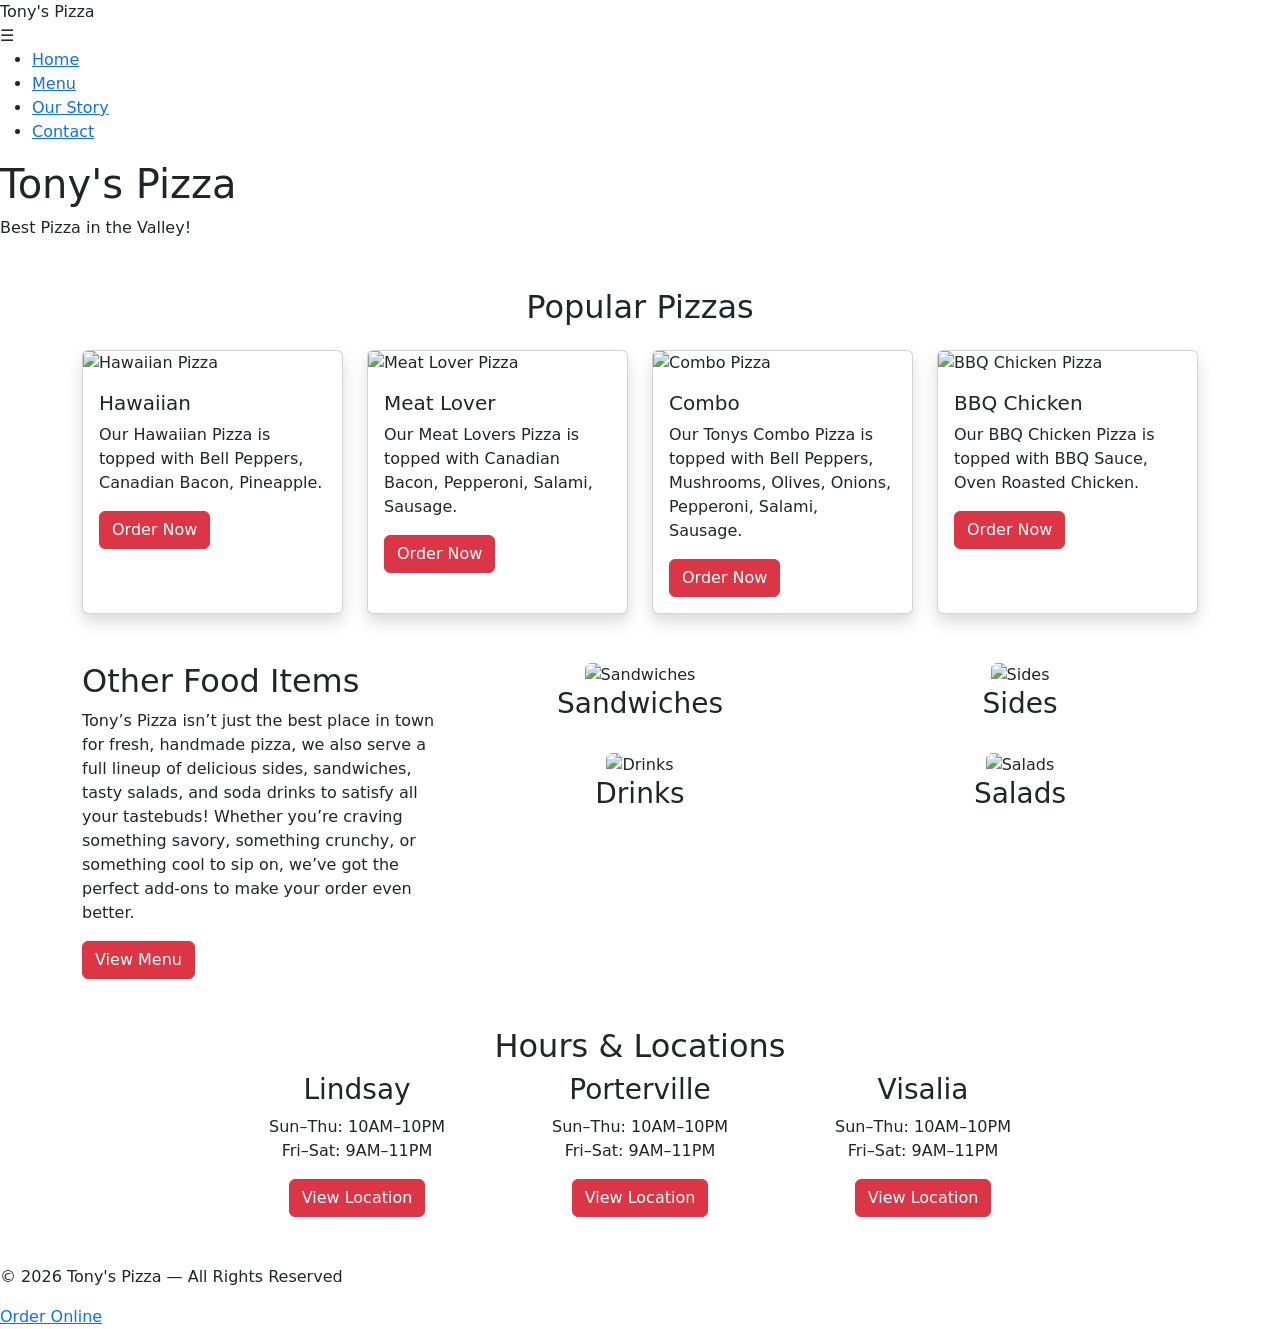
==== index.html @ 5bdddbd4 "Update index.html remove map" ====
<!DOCTYPE html>
<html lang="en">
<head>
  <link rel="preconnect" href="https://fonts.googleapis.com">
<link rel="preconnect" href="https://fonts.gstatic.com" crossorigin>
<link href="https://fonts.googleapis.com/css2?family=Indie+Flower&family=Lacquer&display=swap" rel="stylesheet">
    <meta charset="UTF-8">
    <meta http-equiv="X-UA-Compatible" content="IE=edge">
    <meta name="viewport" content="width=device-width, initial-scale=1.0">
    <link rel="stylesheet" href="style.css">
  <title>Home Tony's Pizza</title>
  <link href="https://cdn.jsdelivr.net/npm/bootstrap@5.3.0/dist/css/bootstrap.min.css" rel="stylesheet">


</head>

<body>
   <!-- Header Navigation Bar-->
   <header>
    <nav>
      <div class="logo">Tony's Pizza</div>
      <div class="menu-toggle">☰</div>
   <ul>
  <li><a href="index.html">Home</a></li>
  <li><a href="menu.html">Menu</a></li>
  <li><a href="about.html">Our Story</a></li>
  <li><a href="contact.html">Contact</a></li>
</ul>

    </nav>
  </header>
  <main>
    <!--Hero Section-->
        <section id="hero">
      <h1>Tony's Pizza</h1>
      <p>Best Pizza in the Valley!</p>
    </section>
    
    <!--Popular Pizzas Section-->

<section class="container my-5" id="popular-pizzas">
  <h2 class="text-center mb-4">Popular Pizzas</h2>

  <div class="row g-4">

    <!-- Card 1 -->
    <div class="col-md-3">
      <div class="card h-100 shadow">
        <img src="https://img.cdn4dd.com/cdn-cgi/image/fit=contain,width=1920,format=auto,quality=50/https://doordash-static.s3.amazonaws.com/media/photosV2/f581373b-34ca-4d04-a629-c7008b76703f-retina-large.jpg" class="card-img-top" alt="Hawaiian Pizza">
        <div class="card-body">
          <h5 class="card-title">Hawaiian</h5>
          <p class="card-text">Our Hawaiian Pizza is topped with Bell Peppers, Canadian Bacon, Pineapple.</p>
          <a href="https://tonyspizzaparlors.hungerrush.com/Order/Menu/2#onlinespecialtypizzas" target="_blank" class="btn btn-danger">Order Now</a>
        </div>
      </div>
    </div>

    <!-- Card 2 -->
    <div class="col-md-3">
      <div class="card h-100 shadow">
        <img src="https://img.cdn4dd.com/cdn-cgi/image/fit=contain,width=1920,format=auto,quality=50/https://doordash-static.s3.amazonaws.com/media/photosV2/81fec31f-6587-4315-a306-acf17dcaf9e1-retina-large.png" class="card-img-top" alt="Meat Lover Pizza">
        <div class="card-body">
          <h5 class="card-title">Meat Lover</h5>
          <p class="card-text">Our Meat Lovers Pizza is topped with Canadian Bacon, Pepperoni, Salami, Sausage. </p>
          <a href="https://tonyspizzaparlors.hungerrush.com/Order/Menu/2#onlinespecialtypizzas" target="_blank" class="btn btn-danger">Order Now</a>
        </div>
      </div>
    </div>

    <!-- Card 3 -->
    <div class="col-md-3">
      <div class="card h-100 shadow">
        <img src="https://img.cdn4dd.com/cdn-cgi/image/fit=contain,width=1920,format=auto,quality=50/https://doordash-static.s3.amazonaws.com/media/ugc/9789c8b0-25d5-4146-992c-c896e19d97b4.jpg" class="card-img-top" alt="Combo Pizza">
        <div class="card-body">
          <h5 class="card-title">Combo</h5>
          <p class="card-text">Our Tonys Combo Pizza is topped with Bell Peppers, Mushrooms, Olives, Onions, Pepperoni, Salami, Sausage. </p>
          <a href="https://tonyspizzaparlors.hungerrush.com/Order/Menu/2#onlinespecialtypizzas" target="_blank" class="btn btn-danger">Order Now</a>
        </div>
      </div>
    </div>

    <!-- Card 4 -->
    <div class="col-md-3">
      <div class="card h-100 shadow">
        <img src="https://img.cdn4dd.com/cdn-cgi/image/fit=contain,width=1920,format=auto,quality=50/https://doordash-static.s3.amazonaws.com/media/photosV2/cc3b6bb5-fa7a-4ef6-82b2-9df3a9fea7b3-retina-large.jpg" class="card-img-top" alt="BBQ Chicken Pizza">
        <div class="card-body">
          <h5 class="card-title">BBQ Chicken</h5>
          <p class="card-text">Our BBQ Chicken Pizza is topped with BBQ Sauce, Oven Roasted Chicken.</p>
          <a href="https://tonyspizzaparlors.hungerrush.com/Order/Menu/2#onlinespecialtypizzas" target="_blank" class="btn btn-danger">Order Now</a>
        </div>
      </div>
    </div>

  </div>
</section>
    
<!--Other Food Items Section-->
<section id="other-items" class="container my-5">

  <div class="row">

    <!--Text that will be on the left side of my screen-->
    <div class="col-md-4">
      <h2>Other Food Items</h2>
      <p>
       Tony’s Pizza isn’t just the best place in town for fresh, handmade pizza, we also serve a full lineup of delicious sides, sandwiches, tasty salads, and soda drinks to satisfy all your tastebuds! Whether you’re craving something savory, something crunchy, or something cool to sip on, we’ve got the perfect add‑ons to make your order even better. 
      </p>
      <a href="menu.html" class="btn btn-danger">View Menu</a>
    </div>

    <!-- RIGHT SIDE IMAGE GRID -->
    <div class="col-md-8">
      <div class="row g-4">

        <!-- Sandwiches -->
       <div class="col-6 col-md-6 text-center">
          <img src="https://png.pngtree.com/png-vector/20241109/ourmid/pngtree-ham-and-cheese-sub-sandwich-with-lettuce-png-image_14174785.png" alt="Sandwiches" class="img-fluid rounded">
          <h3>Sandwiches</h3>
        </div>

        <!-- Sides -->
        <div class="col-6 col-md-6 text-center">
          <img src="https://img.cdn4dd.com/cdn-cgi/image/fit=contain,width=1920,format=auto,quality=50/https://doordash-static.s3.amazonaws.com/media/ugc/19abc375-b406-4e20-9578-9f86e6dcd459.jpg" alt="Sides" class="img-fluid rounded">
          <h3>Sides</h3>
        </div>

        <!-- Drinks -->
        <div class="col-6 col-md-6 text-center">
          <img src="https://cdn.gardengrocer.com/attachments/photos/high_res/2041.png?3583" alt="Drinks" class="img-fluid rounded">
          <h3>Drinks</h3>
        </div>

        <!-- Salads -->
        <div class="col-6 col-md-6 text-center">
          <img src="https://png.pngtree.com/png-clipart/20240614/original/pngtree-a-plate-of-chicken-salad-with-and-lettuce-on-transparent-background-png-image_15324412.png" alt="Salads" class="img-fluid rounded">
          <h3>Salads</h3>
        </div>

      </div>
    </div>

  </div>

</section>
    
    <!-- HOURS & LOCATIONS SECTION -->
<section id="locations" class="container my-5">

  <div class="row align-items-start">

   

    <!-- RIGHT SIDE: TEXT + LOCATIONS -->
    <div class="text-center">

      <h2>Hours & Locations</h2>

      <div class="row g-3 justify-content-center">

        <!-- Location 1 -->
        <div class="col-md-3">
          <div class="location-card h-100">
            <h3>Lindsay</h3>
            <p>Sun–Thu: 10AM–10PM<br>Fri–Sat: 9AM–11PM</p>
            <a href="https://maps.app.goo.gl/B5HLK98h4oCKkLAJA" target="_blank" class="btn btn-danger">
              View Location
            </a>
          </div>
        </div>

        <!-- Location 2 -->
        <div class="col-md-3">
          <div class="location-card h-100">
            <h3>Porterville</h3>
            <p>Sun–Thu: 10AM–10PM<br>Fri–Sat: 9AM–11PM</p>
            <a href="https://maps.app.goo.gl/7yBgqnqttLA2J9Ep9" target="_blank" class="btn btn-danger">
              View Location
            </a>
          </div>
        </div>

        <!-- Location 3 -->
        <div class="col-md-3">
          <div class="location-card h-100">
            <h3>Visalia</h3>
            <p>Sun–Thu: 10AM–10PM<br>Fri–Sat: 9AM–11PM</p>
            <a href="https://maps.app.goo.gl/xhv85GnSuf2yprRR8" target="_blank" class="btn btn-danger">
              View Location
            </a>
          </div>
</section>
  
  <!--Footer-->
<footer>
  <p>© 2026 Tony's Pizza — All Rights Reserved</p>
  <a href="https://tonyspizzaparlors.hungerrush.com/Order/Menu/2#groups" target="_blank">Order Online</a>
</footer>
        <script src="script.js"></script>
</body>
</html>
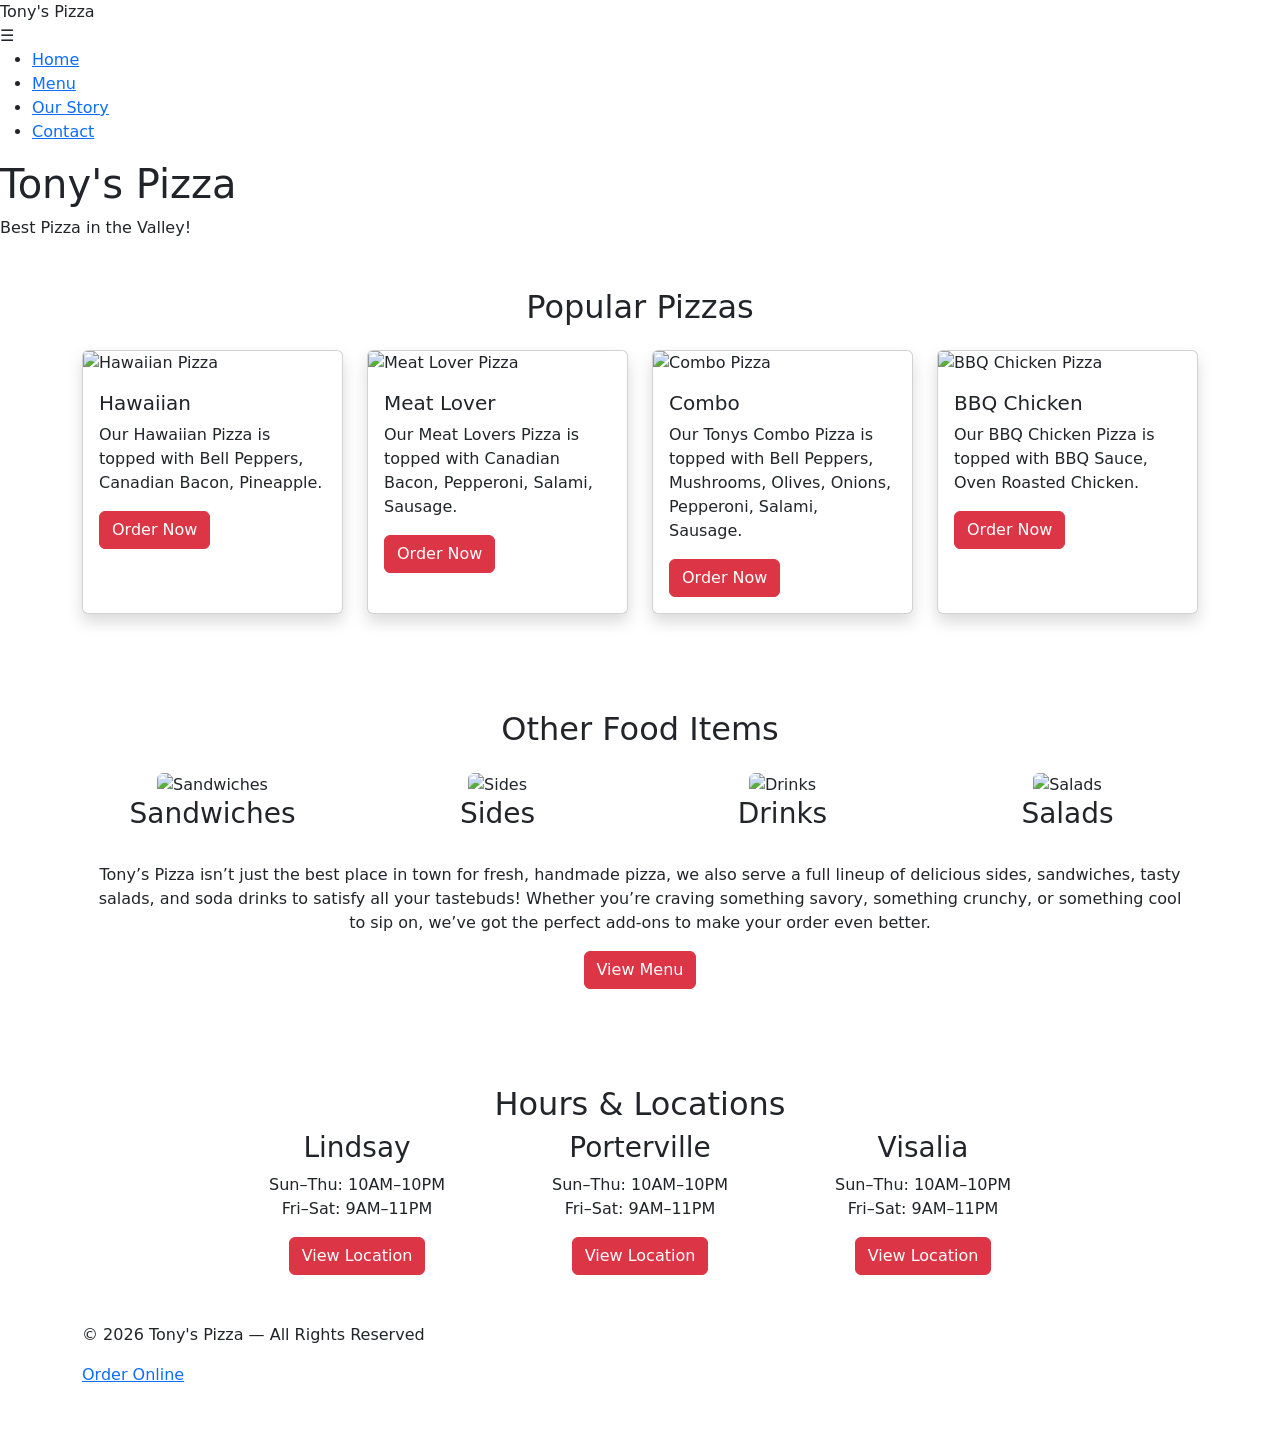
==== commit b16b0b25: "Update index.html sides" ====
--- a/index.html
+++ b/index.html
@@ -100,48 +100,51 @@
   <div class="row">
 
     <!--Text that will be on the left side of my screen-->
-    <div class="col-md-4">
-      <h2>Other Food Items</h2>
-      <p>
-       Tony’s Pizza isn’t just the best place in town for fresh, handmade pizza, we also serve a full lineup of delicious sides, sandwiches, tasty salads, and soda drinks to satisfy all your tastebuds! Whether you’re craving something savory, something crunchy, or something cool to sip on, we’ve got the perfect add‑ons to make your order even better. 
-      </p>
-      <a href="menu.html" class="btn btn-danger">View Menu</a>
-    </div>
-
-    <!-- RIGHT SIDE IMAGE GRID -->
-    <div class="col-md-8">
-      <div class="row g-4">
-
-        <!-- Sandwiches -->
-       <div class="col-6 col-md-6 text-center">
-          <img src="https://png.pngtree.com/png-vector/20241109/ourmid/pngtree-ham-and-cheese-sub-sandwich-with-lettuce-png-image_14174785.png" alt="Sandwiches" class="img-fluid rounded">
-          <h3>Sandwiches</h3>
-        </div>
-
-        <!-- Sides -->
-        <div class="col-6 col-md-6 text-center">
-          <img src="https://img.cdn4dd.com/cdn-cgi/image/fit=contain,width=1920,format=auto,quality=50/https://doordash-static.s3.amazonaws.com/media/ugc/19abc375-b406-4e20-9578-9f86e6dcd459.jpg" alt="Sides" class="img-fluid rounded">
-          <h3>Sides</h3>
-        </div>
-
-        <!-- Drinks -->
-        <div class="col-6 col-md-6 text-center">
-          <img src="https://cdn.gardengrocer.com/attachments/photos/high_res/2041.png?3583" alt="Drinks" class="img-fluid rounded">
-          <h3>Drinks</h3>
-        </div>
-
-        <!-- Salads -->
-        <div class="col-6 col-md-6 text-center">
-          <img src="https://png.pngtree.com/png-clipart/20240614/original/pngtree-a-plate-of-chicken-salad-with-and-lettuce-on-transparent-background-png-image_15324412.png" alt="Salads" class="img-fluid rounded">
-          <h3>Salads</h3>
-        </div>
-
-      </div>
+ <section id="other-items" class="container my-5">
+
+  <h2 class="text-center mb-4">Other Food Items</h2>
+
+  <!-- 1 ROW — 4 IMAGES -->
+  <div class="row text-center g-4 mb-4">
+
+    <div class="col-6 col-md-3">
+      <img src="https://png.pngtree.com/png-vector/20241109/ourmid/pngtree-ham-and-cheese-sub-sandwich-with-lettuce-png-image_14174785.png" 
+           alt="Sandwiches" class="img-fluid rounded">
+      <h3>Sandwiches</h3>
+    </div>
+
+    <div class="col-6 col-md-3">
+      <img src="https://img.cdn4dd.com/cdn-cgi/image/fit=contain,width=1920,format=auto,quality=50/https://doordash-static.s3.amazonaws.com/media/ugc/19abc375-b406-4e20-9578-9f86e6dcd459.jpg" 
+           alt="Sides" class="img-fluid rounded">
+      <h3>Sides</h3>
+    </div>
+
+    <div class="col-6 col-md-3">
+      <img src="https://cdn.gardengrocer.com/attachments/photos/high_res/2041.png?3583" 
+           alt="Drinks" class="img-fluid rounded">
+      <h3>Drinks</h3>
+    </div>
+
+    <div class="col-6 col-md-3">
+      <img src="https://png.pngtree.com/png-clipart/20240614/original/pngtree-a-plate-of-chicken-salad-with-and-lettuce-on-transparent-background-png-image_15324412.png" 
+           alt="Salads" class="img-fluid rounded">
+      <h3>Salads</h3>
     </div>
 
   </div>
 
+  <!-- PARAGRAPH + BUTTON BELOW -->
+  <div class="text-center px-3">
+    <p class="mb-3">
+      Tony’s Pizza isn’t just the best place in town for fresh, handmade pizza, we also serve a full lineup of delicious sides, sandwiches, tasty salads, and soda drinks to satisfy all your tastebuds! Whether you’re craving something savory, something crunchy, or something cool to sip on, we’ve got the perfect add‑ons to make your order even better. 
+
+    </p>
+
+    <a href="menu.html" class="btn btn-danger">View Menu</a>
+  </div>
+
 </section>
+
     
     <!-- HOURS & LOCATIONS SECTION -->
 <section id="locations" class="container my-5">
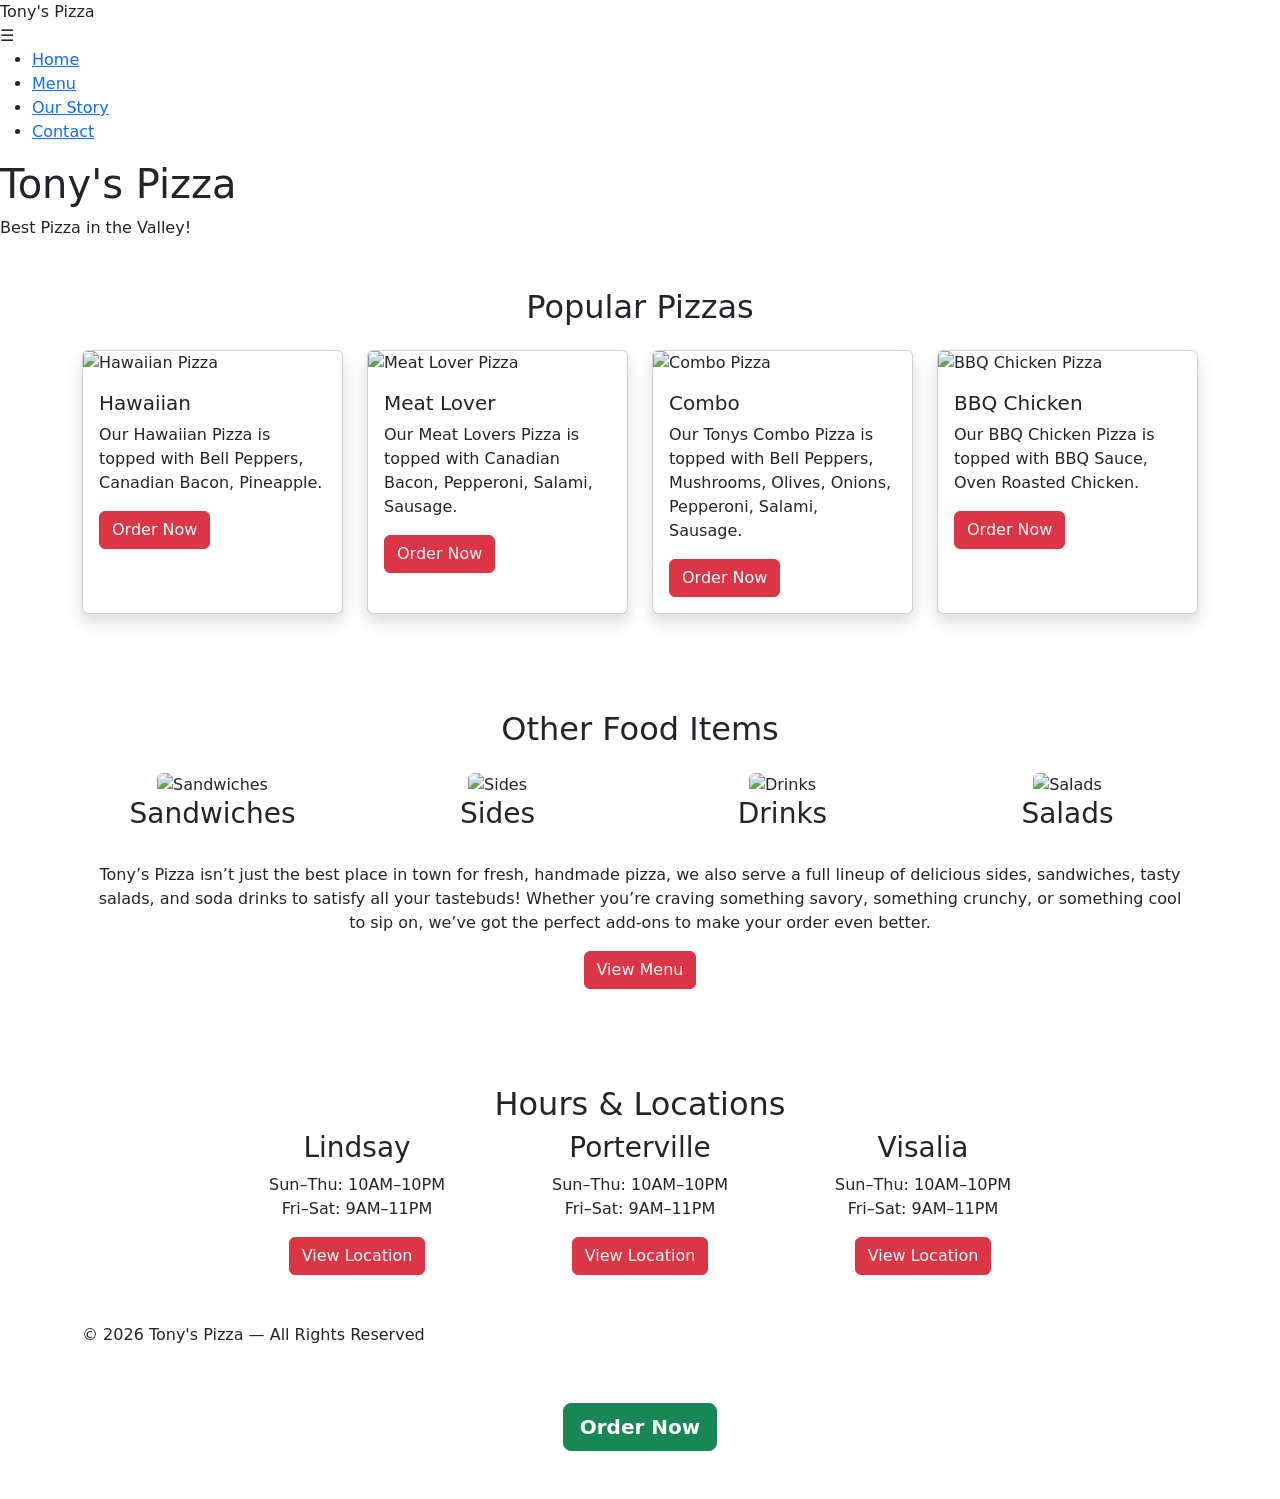
==== commit 76c54673: "Update index.html" ====
--- a/index.html
+++ b/index.html
@@ -196,8 +196,27 @@
   <!--Footer-->
 <footer>
   <p>© 2026 Tony's Pizza — All Rights Reserved</p>
-  <a href="https://tonyspizzaparlors.hungerrush.com/Order/Menu/2#groups" target="_blank">Order Online</a>
+
+  <!-- Social Links -->
+  <div class="text-center mb-3">
+    <a href="http://facebook.com/TonysPizzaTulare/" target="_blank" class="text-white fw-bold me-3">
+      Facebook
+    </a>
+    <a href="https://www.instagram.com/tonyspizzacompany/" target="_blank" class="text-white fw-bold">
+      Instagram
+    </a>
+  </div>
+
+  <!-- order button and socials -->
+  <div class="text-center">
+    <a href="https://tonyspizzaparlors.hungerrush.com/Order/Menu/2#groups" 
+       target="_blank" 
+       class="btn btn-success btn-lg fw-bold">
+       Order Now
+    </a>
+  </div>
 </footer>
+
         <script src="script.js"></script>
 </body>
 </html>
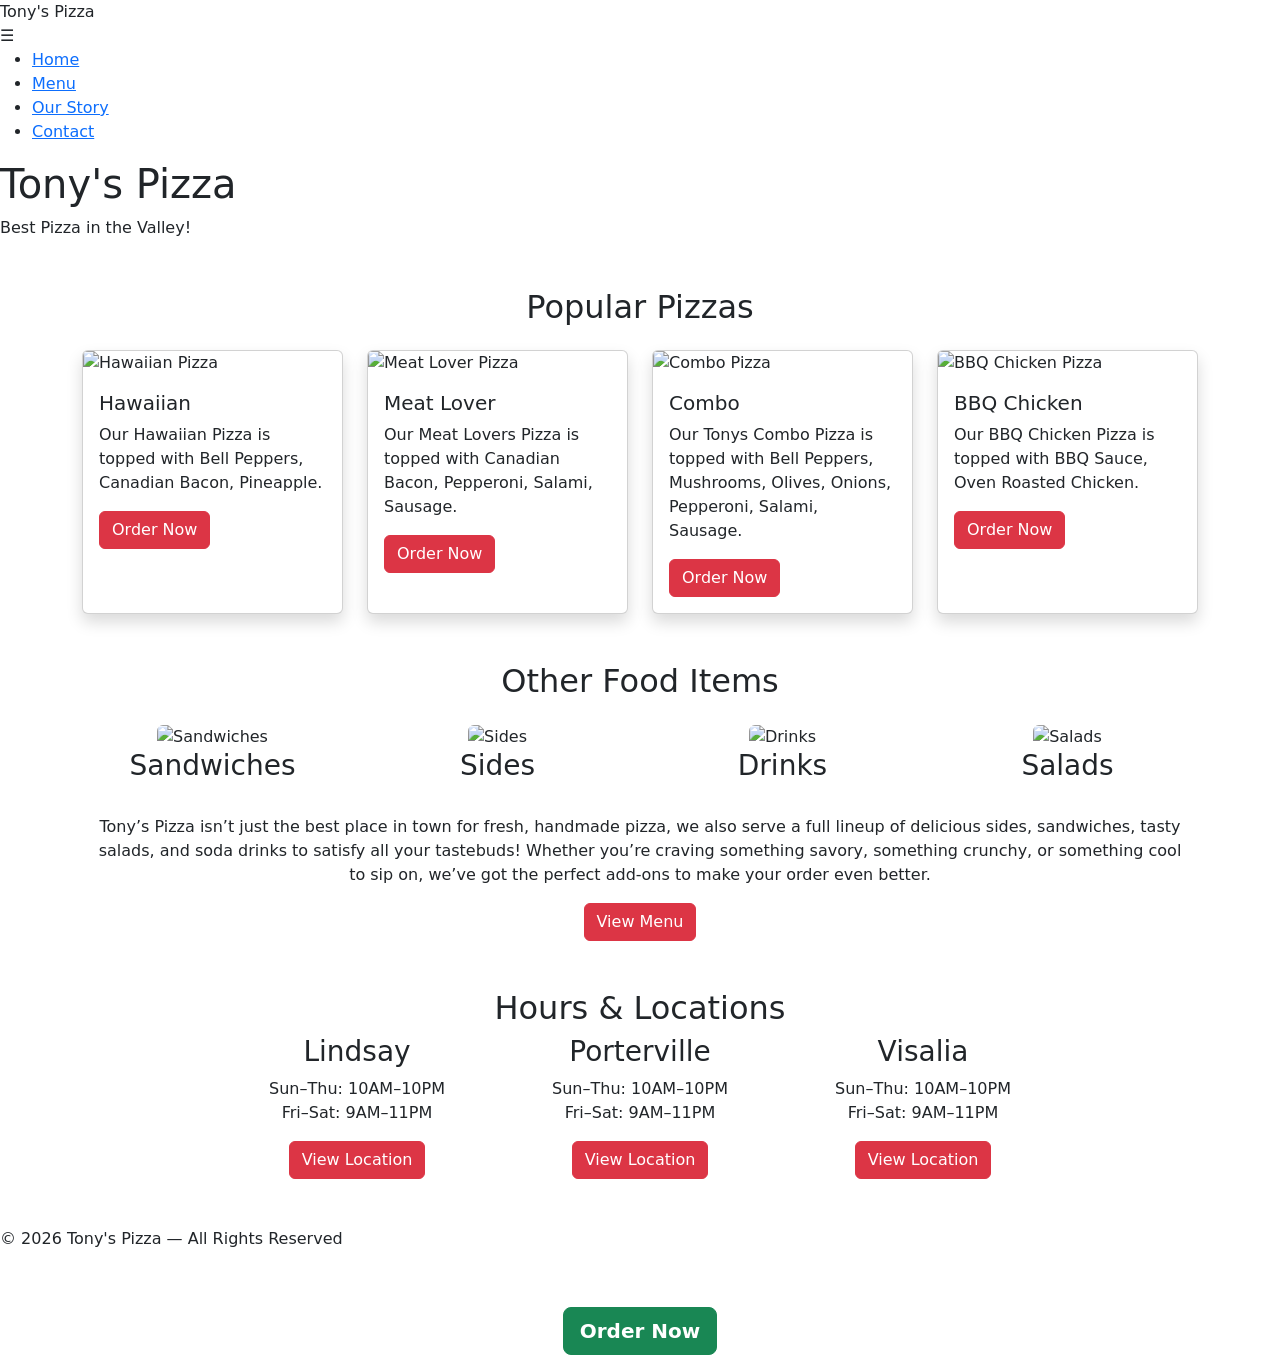
==== commit 8b24d98a: "Update index.html correction to nesting and delete extra line of code cause problems" ====
--- a/index.html
+++ b/index.html
@@ -96,12 +96,6 @@
     
 <!--Other Food Items Section-->
 <section id="other-items" class="container my-5">
-
-  <div class="row">
-
-    <!--Text that will be on the left side of my screen-->
- <section id="other-items" class="container my-5">
-
   <h2 class="text-center mb-4">Other Food Items</h2>
 
   <!-- 1 ROW — 4 IMAGES -->
@@ -191,6 +185,11 @@
               View Location
             </a>
           </div>
+        </div>
+        
+      </div>
+    </div>
+  </div>
 </section>
   
   <!--Footer-->
